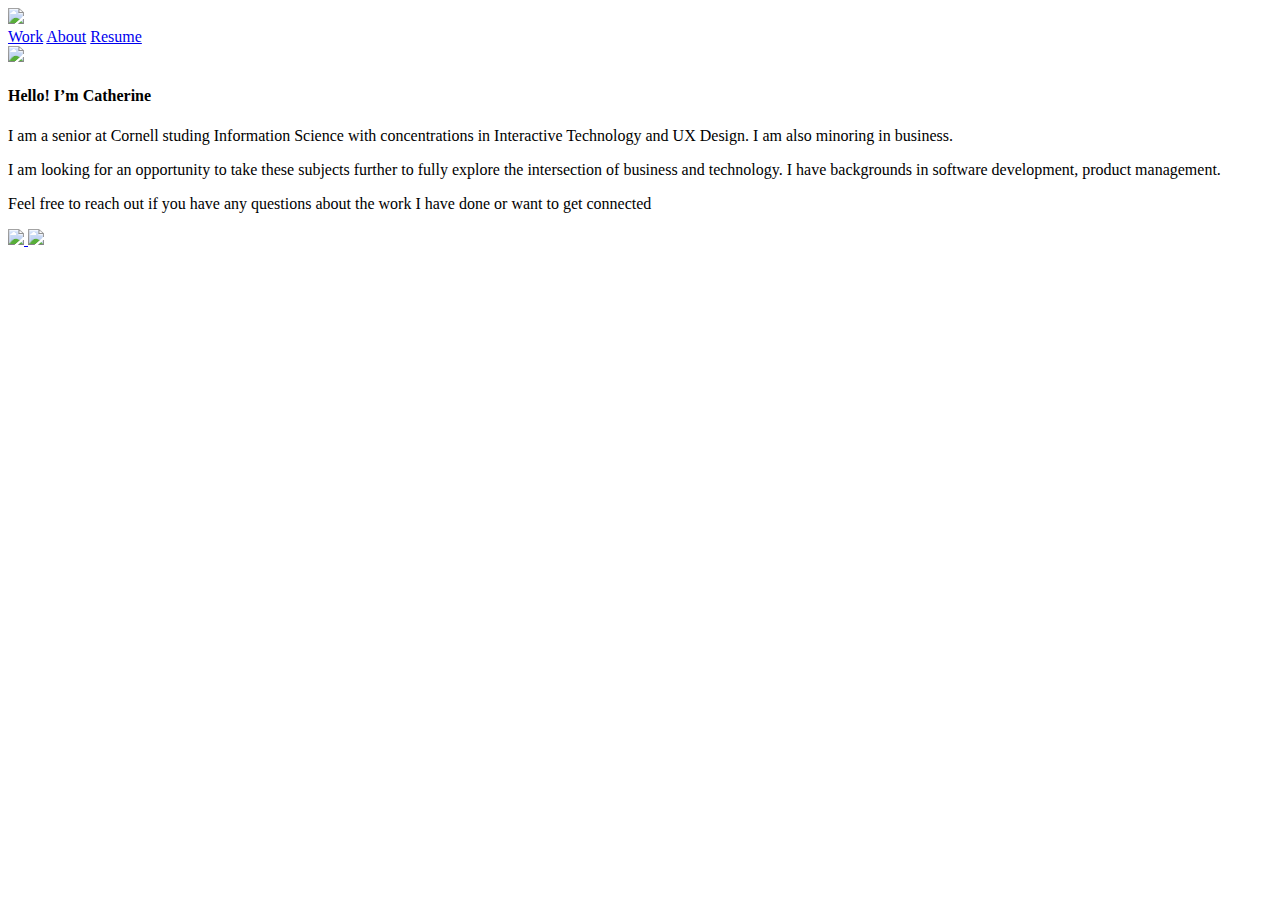
==== about.html @ 545709d2 "Add files via upload" ====
<!DOCTYPE html>
<html lang="en">
<head>
  <title>Catherine Kwak</title>
  <meta charset="utf-8">
  <meta name="viewport" content="width=device-width, initial-scale=1">
  <script src="https://code.jquery.com/jquery-3.3.1.slim.min.js" integrity="sha384-q8i/X+965DzO0rT7abK41JStQIAqVgRVzpbzo5smXKp4YfRvH+8abtTE1Pi6jizo" crossorigin="anonymous"></script>
  <link rel="stylesheet" href="https://stackpath.bootstrapcdn.com/bootstrap/4.1.3/css/bootstrap.min.css" integrity="sha384-MCw98/SFnGE8fJT3GXwEOngsV7Zt27NXFoaoApmYm81iuXoPkFOJwJ8ERdknLPMO" crossorigin="anonymous">
  <link rel="stylesheet" href="styles/all.css">
  <link href="http://fonts.googleapis.com/css?family=Lato:400,700" rel="stylesheet" type="text/css">
  <script src="https://stackpath.bootstrapcdn.com/bootstrap/4.1.3/js/bootstrap.min.js" integrity="sha384-ChfqqxuZUCnJSK3+MXmPNIyE6ZbWh2IMqE241rYiqJxyMiZ6OW/JmZQ5stwEULTy" crossorigin="anonymous"></script>
</head>
<body>

    <div id = "header">
        <img id = "logo" src="images/header.png">
        <nav>
            <a href = "index.html">Work</a>  
            <a href = "about.html">About</a>
            <a href = "resume.html">Resume</a>
        </nav>
    </div>
    <div class = "wrapper">

    <div id = "about">
        <div id = "aboutImg">
            <img id = "headshot" src = "images/catherineKwak.jpg">
        </div>
        <div id = "aboutText">
            <h4>Hello! I’m Catherine</h4>
            <p>I am a senior at Cornell studing Information Science with concentrations in Interactive Technology and UX Design. I am also minoring in business. </p>

            <p>I am looking for an opportunity to take these subjects further to fully explore the intersection of business and technology. I have backgrounds in software development, product management. </p>
                
            <p>Feel free to reach out if you have any questions about the work I have done or want to get connected</p>
        </div>
    </div>
    </div>


<footer class="mt-auto">
        <a href = "linkedin.com">
            <img class = "contacts" src = "images/linkedin.png">
        </a>
        <a href  = "email">
            <img class = "contacts" src = "images/email.png">
        </a>
    </footer>
</body>
</html>
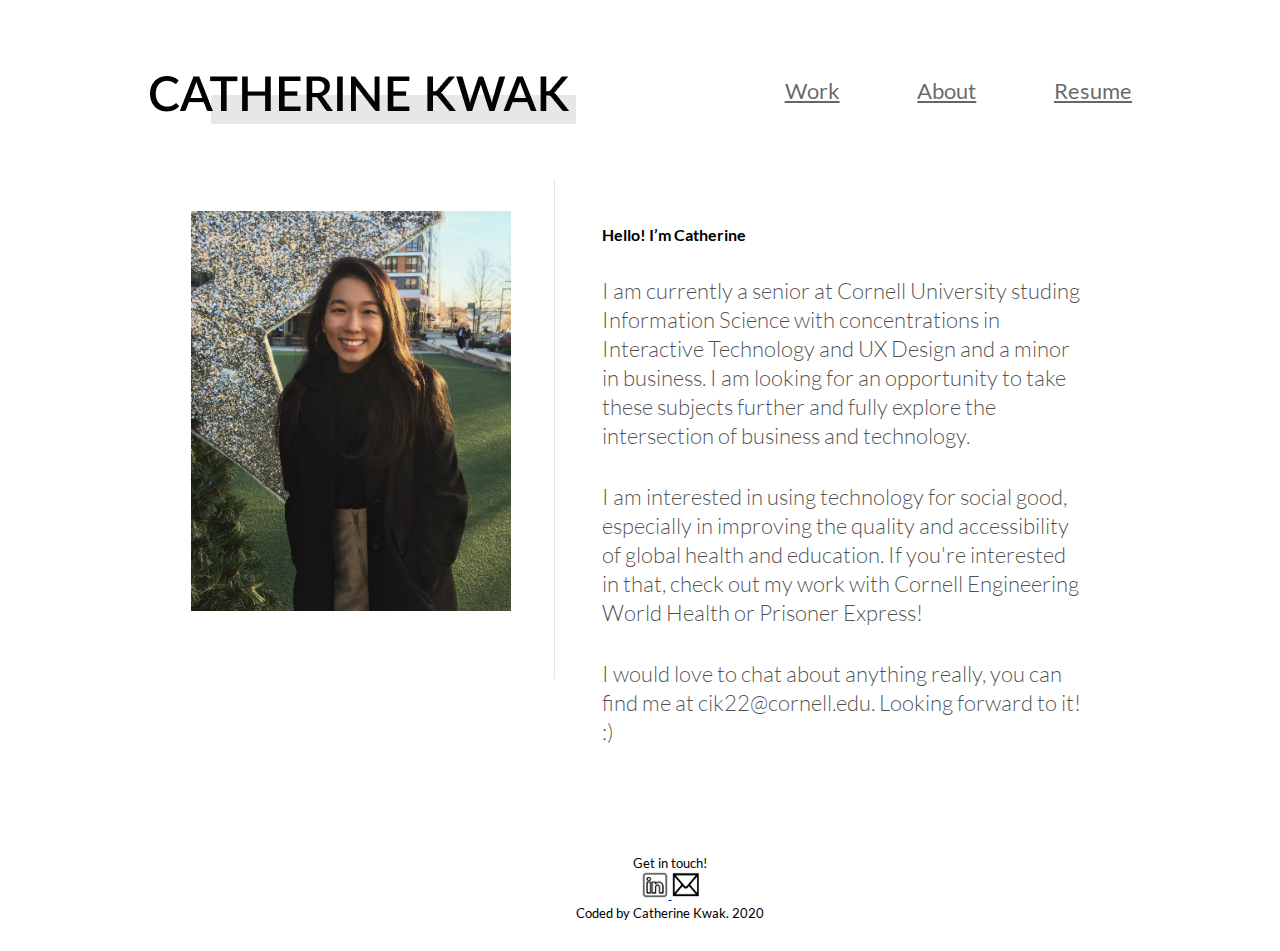
==== commit 097bfa63: "8/11 updates" ====
--- a/about.html
+++ b/about.html
@@ -7,7 +7,6 @@
   <script src="https://code.jquery.com/jquery-3.3.1.slim.min.js" integrity="sha384-q8i/X+965DzO0rT7abK41JStQIAqVgRVzpbzo5smXKp4YfRvH+8abtTE1Pi6jizo" crossorigin="anonymous"></script>
   <link rel="stylesheet" href="https://stackpath.bootstrapcdn.com/bootstrap/4.1.3/css/bootstrap.min.css" integrity="sha384-MCw98/SFnGE8fJT3GXwEOngsV7Zt27NXFoaoApmYm81iuXoPkFOJwJ8ERdknLPMO" crossorigin="anonymous">
   <link rel="stylesheet" href="styles/all.css">
-  <link href="http://fonts.googleapis.com/css?family=Lato:400,700" rel="stylesheet" type="text/css">
   <script src="https://stackpath.bootstrapcdn.com/bootstrap/4.1.3/js/bootstrap.min.js" integrity="sha384-ChfqqxuZUCnJSK3+MXmPNIyE6ZbWh2IMqE241rYiqJxyMiZ6OW/JmZQ5stwEULTy" crossorigin="anonymous"></script>
 </head>
 <body>
@@ -17,7 +16,7 @@
         <nav>
             <a href = "index.html">Work</a>  
             <a href = "about.html">About</a>
-            <a href = "resume.html">Resume</a>
+            <a href = "https://drive.google.com/file/d/1RaWqP848rw-ZO7iWUHX79AtbgtZfIihh/view?usp=sharing">Resume</a>
         </nav>
     </div>
     <div class = "wrapper">
@@ -26,25 +25,33 @@
         <div id = "aboutImg">
             <img id = "headshot" src = "images/catherineKwak.jpg">
         </div>
+        <div class = "vertical"></div>
         <div id = "aboutText">
             <h4>Hello! I’m Catherine</h4>
-            <p>I am a senior at Cornell studing Information Science with concentrations in Interactive Technology and UX Design. I am also minoring in business. </p>
-
-            <p>I am looking for an opportunity to take these subjects further to fully explore the intersection of business and technology. I have backgrounds in software development, product management. </p>
+            <p>I am currently a senior at Cornell University studing Information Science with concentrations in Interactive Technology and UX Design and a minor in business. I am looking for an opportunity to take these subjects further and fully explore the intersection of business and technology. </p>
                 
-            <p>Feel free to reach out if you have any questions about the work I have done or want to get connected</p>
+            <p>I am interested in using technology for social good, especially in improving the quality and accessibility of global health and education. If you're interested in that, check out my work with Cornell Engineering World Health or Prisoner Express! </p>
+                
+            <p>I would love to chat about anything really, you can find me at cik22@cornell.edu. Looking forward to it! :) </p>
         </div>
     </div>
     </div>
 
 
-<footer class="mt-auto">
-        <a href = "linkedin.com">
+    <footer class="mt-auto">
+        <div>
+            <small>Get in touch!</small>
+        </div>
+        <a href = "https://www.linkedin.com/in/catherine-kwak">
             <img class = "contacts" src = "images/linkedin.png">
         </a>
-        <a href  = "email">
+        <a href  = "mailto: cik22@cornell.edu">
             <img class = "contacts" src = "images/email.png">
         </a>
+        <div>
+        <small>Coded by Catherine Kwak. 2020</small>
+
+        </div>
     </footer>
 </body>
 </html>--- a/styles/all.css
+++ b/styles/all.css
@@ -0,0 +1,303 @@
+
+@font-face {
+    font-family: "Lato";
+    src: url("../fonts/Lato-Bold.ttf") format("truetype");
+    font-weight: 700;
+    font-style: normal;
+  }
+
+
+  @font-face {
+    font-family: "Lato";
+    src: url("../fonts/Lato-BoldItalic.ttf") format("truetype");
+    font-weight: 700;
+    font-style: italic;
+  }
+
+
+  @font-face {
+    font-family: "Lato";
+    src: url("../fonts/Lato-Regular.ttf") format("truetype");
+    font-weight: 400;
+    font-style: normal;
+  }
+
+
+  @font-face {
+    font-family: "Lato";
+    src: url("../fonts/Lato-Italic.ttf") format("truetype");
+    font-weight: 400;
+    font-style: italic;
+  }
+
+  @font-face {
+    font-family: "Lato";
+    src: url("../fonts/Lato-Light.ttf") format("truetype");
+    font-weight: 300;
+    font-style: normal;
+  }
+
+  @font-face {
+    font-family: "Lato";
+    src: url("../fonts/Lato-LightItalic.ttf") format("truetype");
+    font-weight: 300;
+    font-style: italic;
+  }
+
+
+  @font-face {
+    font-family: "Lato";
+    src: url("../fonts/Lato-Thin.ttf") format("truetype");
+    font-weight: 100;
+    font-style: normal;
+  }
+
+
+  @font-face {
+    font-family: "Lato";
+    src: url("../fonts/Lato-ThinItalic.ttf") format("truetype");
+    font-weight: 100;
+    font-style: italic;
+  }
+
+
+body{
+    font-family: 'Lato', sans-serif;
+    padding: 63px 148px 0px 148px;
+}
+
+#header{
+   display: flex; 
+    /* width: 877px; */
+    padding-bottom: 40px;
+    justify-content: space-between;
+
+}
+
+
+
+#header h1{
+    /* position: absolute; */
+    /* width: 489px;
+    height: 76px;
+    left: 148px;
+    top: 63px; */
+
+    font-family: Lato;
+    font-style: normal;
+    font-weight: 500;
+    font-size: 48px;
+    line-height: 58px;
+    margin-bottom: 60px;
+
+}
+
+nav{
+    font-family: Lato;
+    font-style: normal;
+    font-weight: 500;
+    font-size: 22px;
+    line-height: 55px;
+    display: flex;
+    padding-left: 15%;
+    justify-content: space-between;
+    width: 60%;
+}
+
+nav a{
+    color: rgba(0, 0, 0, 0.6);
+}
+
+p{
+    font-family: Lato;
+    font-weight: 300;
+    font-size: 22px;
+    line-height: 29px;
+    color: rgba(0, 0, 0, 0.7);
+    padding-bottom: 10px;
+
+}
+
+hr{
+    padding-bottom: 10px;
+}
+
+.lightBold{
+    font-weight: 300;
+}
+
+/* .project{
+    width: 426px;
+    height: 223px;
+    width: 48%;
+    height: 223px;
+    border: 3px solid #F6F6F6;
+    border-radius: 10px;
+    display: flex;
+    justify-content: space-evenly;
+    padding: 100px;
+} */
+
+.col-sm-6{
+    border: 3px solid #F6F6F6;
+    border-radius: 10px;
+    display: flex;
+    padding: 50px;
+    justify-content: space-evenly;
+    margin-right: 12px;
+    
+}
+
+
+.projectPair{
+    display: flex;
+    padding-bottom: 20px;
+    justify-content: space-between;
+}
+
+img{
+    align-self: center;
+}
+ 
+/* project hover  */
+/* .col-sm-6{
+    transition: .5s ease;
+    backface-visibility: hidden;
+}
+
+.col-sm-6:hover {
+    color: #333333;
+} */
+
+.col-sm-6 {
+    position: relative;
+    /* width: 400px;
+    height: 400px; */
+}
+
+.col-sm-6 img {
+
+    vertical-align: top;
+}
+
+.col-sm-6:after {
+    content: '\A';
+    position: absolute;
+    width: 100%; height:100%;
+    top:0; left:0;
+    /* background:rgba(245, 245, 245, 0.712); */
+    background:#F6F6F6;
+    opacity: 0;
+    transition: all 1s;
+    -webkit-transition: all 1s;
+}
+
+.col-sm-6:hover:after {
+    opacity: 0.5;
+}
+
+/* Project text colors  */
+#bofa{
+    font-size: 20px;
+    line-height: 25px;  
+    color: #F40000;
+}
+
+#goodRun{
+    font-size: 20px;
+    line-height: 25px;  
+    color: #FFB877;
+}
+
+#indago{
+    font-size: 20px;
+    line-height: 25px;
+    color: #253263;
+}
+
+#ibm{
+    font-size: 20px;
+    line-height: 25px;
+    color: #2272C2;
+}
+
+.date{
+    font-size: 14px;
+
+    color: rgba(71, 71, 71, 0.6);
+}
+
+.projectText p{
+    font-size: 16px;
+    font-weight: 300;
+    line-height: 18px;
+    color: #474747;
+}
+
+.projectText{
+    padding-left:10%;
+}
+
+/* about styles */
+
+#headshot{
+    height: 400px;
+    padding-top: 10%;
+}
+
+#about{
+    display: flex;
+    justify-content: space-evenly;
+    padding-bottom: 5%;
+}
+
+#aboutText{
+    width: 50%;
+    padding-top: 2%;
+}
+
+#aboutText p, h4{
+    padding: 5px;
+}
+
+
+.vertical{
+    border-left: 1px solid rgba(0,0,0,.1);
+
+    height: 500px;
+
+
+}
+
+/* footer styles */
+
+footer{
+    /* background: rgba(196, 196, 196, 0.4); */
+    justify-content: center;
+    text-align: center;
+}
+
+.contacts{
+    width: 28px;
+    height: 28px;
+    
+}
+
+body {
+    min-height: 100vh;
+    position: relative;
+    margin: 0;
+    /* padding-bottom: 50px;  */
+    box-sizing: border-box;
+  }
+  
+footer {
+    position: absolute;
+    width: 100%;
+    margin-left: -148px;
+    /* bottom: 30;
+    padding-top: 30px;
+    height: 50px;
+    margin-bottom: 30px; */
+    padding: 30px;
+  }
